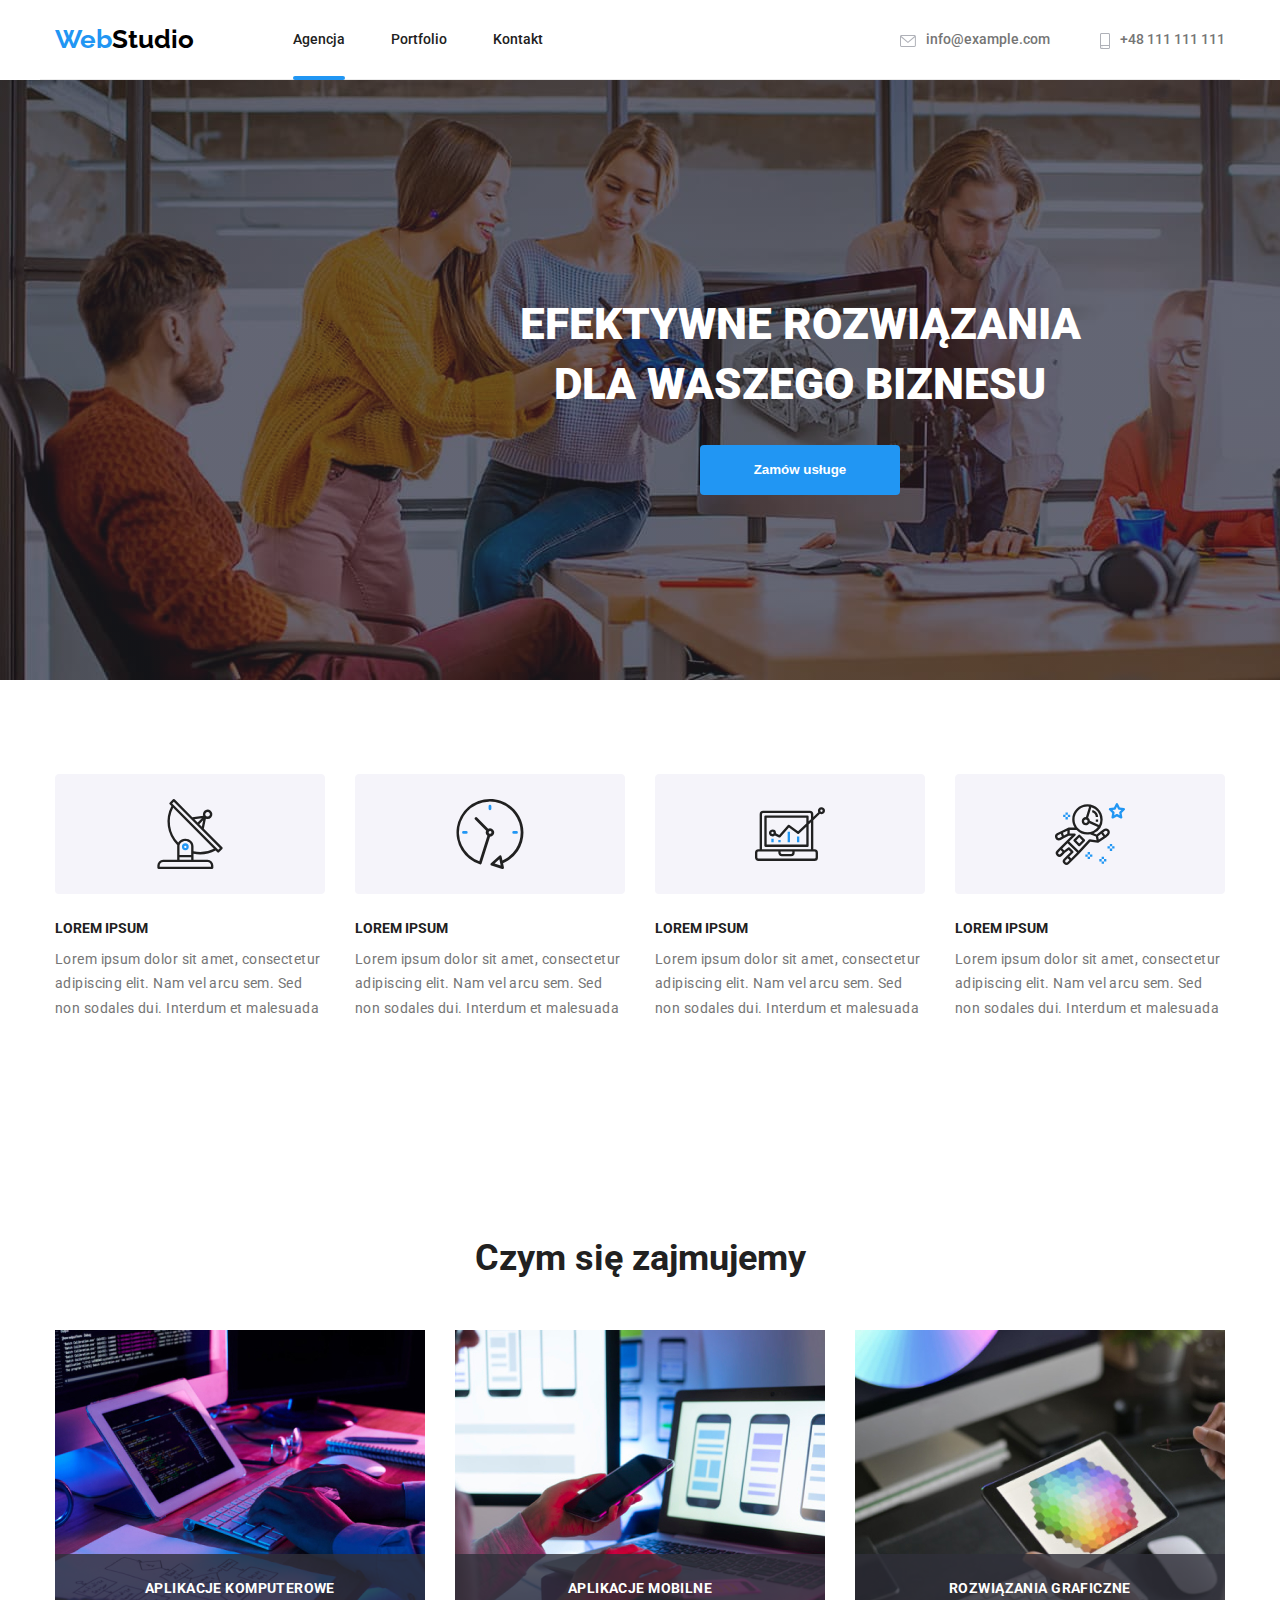
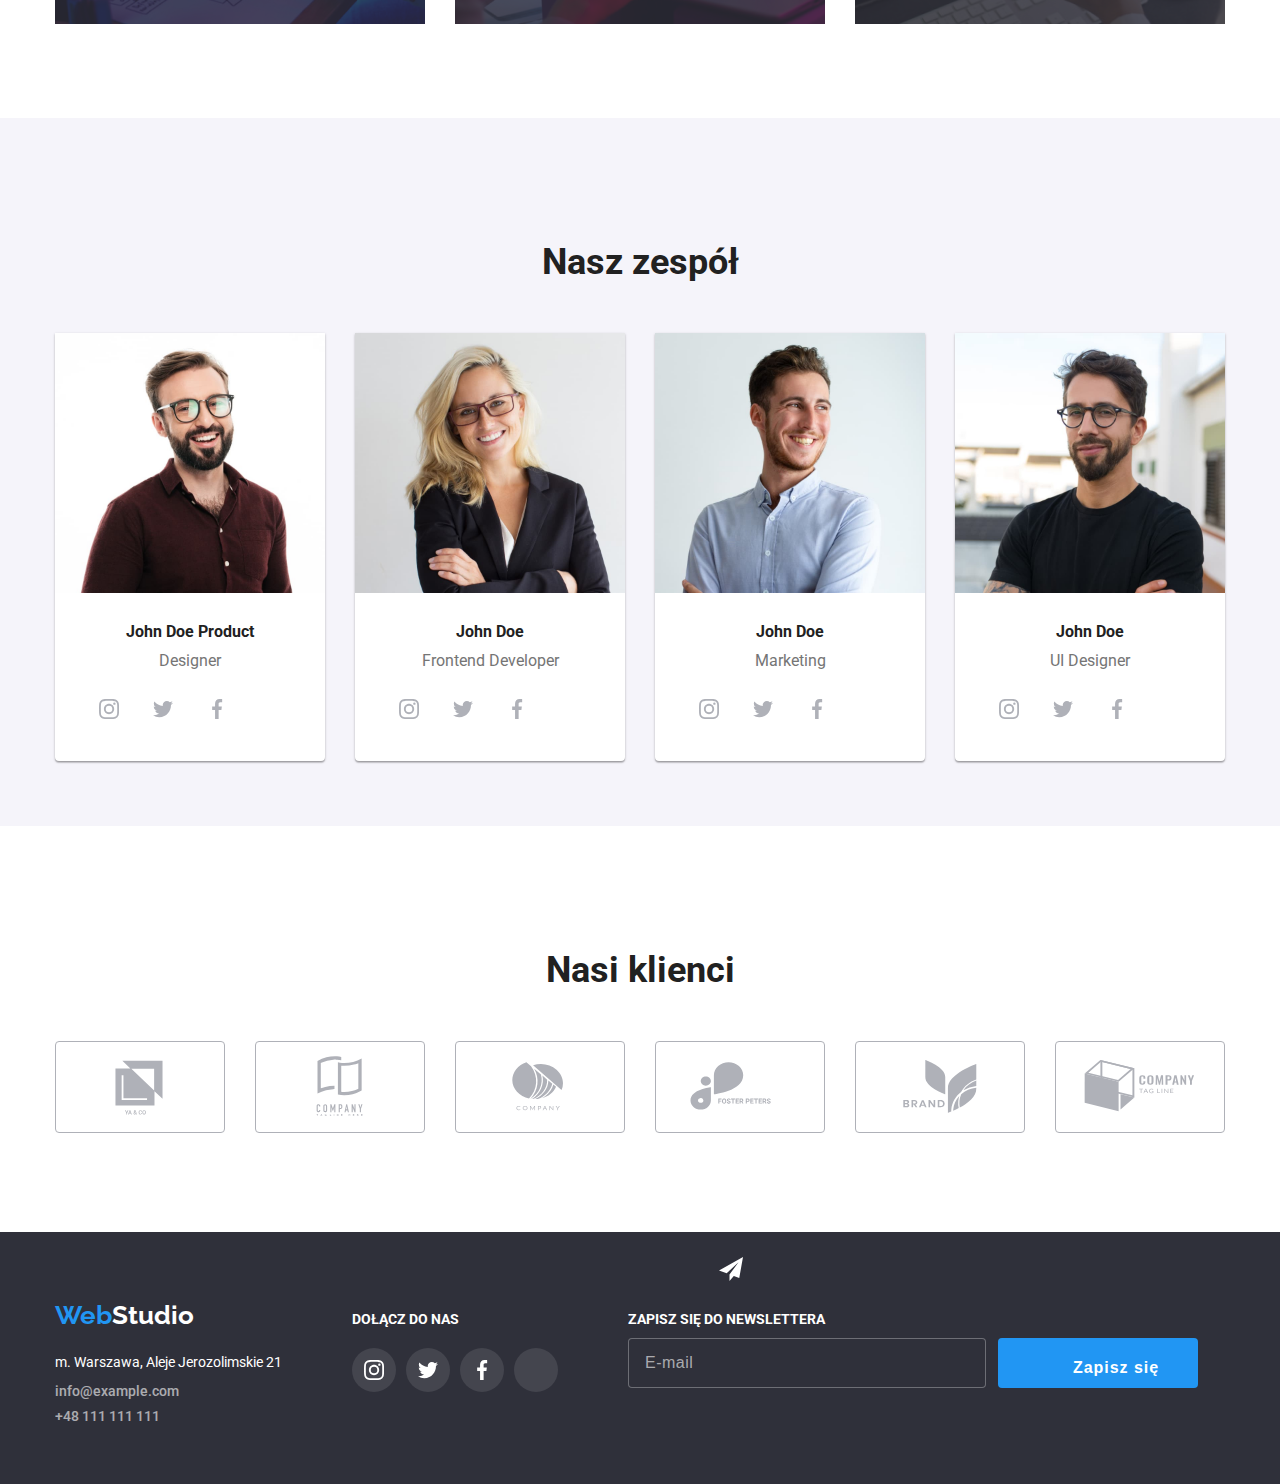
==== index.html @ 6139bc76 "update" ====
<!DOCTYPE html>
<html lang="pl">
  <head>
    <meta charset="UTF-8" />
    <meta http-equiv="X-UA-Compatible" content="IE=edge" />
    <meta name="viewport" content="width=>, initial-scale=1.0" />
    <title>Studio</title>

    <link rel="preconnect" href="https://fonts.googleapis.com" />
    <link rel="preconnect" href="https://fonts.gstatic.com" crossorigin />
    <link rel="preconnect" href="https://fonts.googleapis.com" />
    <link rel="preconnect" href="https://fonts.gstatic.com" crossorigin />
    <link rel="preconnect" href="https://fonts.googleapis.com" />
    <link rel="preconnect" href="https://fonts.gstatic.com" crossorigin />
    <link
      href="https://fonts.googleapis.com/css2?family=Raleway:wght@700&family=Roboto:wght@400;500;700;900&display=swap"
      rel="stylesheet"
    />
    <link
      href="./css/style.css"
      rel="stylesheet"
      href="https://github.com/sindresorhus/modern-normalize.git/modern-normalize.css"
    />
  </head>
  <body>
    <header class="page-menu container">
      <h3 class="logo">
        <a class="main-link" href="index.html"
          ><span class="logo-color">Web</span
          ><span class="logo-color-2">Studio</span></a
        >
      </h3>
      <nav>
        <ul class="menu-link">
          <li>
            <a class="link underbar" href="index.html">Agencja</a>
          </li>
          <li>
            <a class="link" href="portfolio.html">Portfolio</a>
          </li>
          <li>
            <a class="link" href="index.html">Kontakt</a>
          </li>
        </ul>
      </nav>
      <ul class="contact">
        <li class="active">
          <a class="link contact-link" href="mailto:info@example.com">
            <svg class="icon-contact" width="16" height="12">
              <use xlink:href="./images/icons.svg.svg#icon-envelope"></use>
            </svg>
            info@example.com</a
          >
        </li>
        <li class="active">
          <a class="link contact-link" href="tel:+48 111 111 111">
            <svg class="icon-contact icon-smartphone" width="10" height="16">
              <use xlink:href="./images/icons.svg.svg#icon-smartphone"></use>
            </svg>
            +48 111 111 111</a
          >
        </li>
      </ul>
    </header>
    <main>
      <section class="banner section">
        <div class="container">
          <h1 class="banner-text">
            EFEKTYWNE ROZWIĄZANIA<br />
            DLA WASZEGO BIZNESU
          </h1>
          <div class="bottom-box">
            <button
              type="button"
              class="button-block text-button"
              data-modal-open
            >
              <b>Zamów usługe</b>
            </button>
          </div>
        </div>
      </section>
      <section class="box-description section">
        <div class="container lorem-ipsum">
          <ul class="item-list">
            <li class="item">
              <svg class="icon" width="270" height="120">
                <use href="./images/icons.svg.svg#icon-antenna"></use>
              </svg>
              <h5>LOREM IPSUM</h5>
              <p class="lorem">
                Lorem ipsum dolor sit amet, consectetur adipiscing elit. Nam vel
                arcu sem. Sed non sodales dui. Interdum et malesuada
              </p>
            </li>
            <li class="item">
              <svg class="icon" width="270" height="120">
                <use href="./images/icons.svg.svg#icon-clock"></use>
              </svg>
              <h5>LOREM IPSUM</h5>
              <p class="lorem">
                Lorem ipsum dolor sit amet, consectetur adipiscing elit. Nam vel
                arcu sem. Sed non sodales dui. Interdum et malesuada
              </p>
            </li>

            <li class="item">
              <svg class="icon" width="270" height="120">
                <use href="./images/icons.svg.svg#icon-laptop"></use>
              </svg>
              <h5>LOREM IPSUM</h5>
              <p class="lorem">
                Lorem ipsum dolor sit amet, consectetur adipiscing elit. Nam vel
                arcu sem. Sed non sodales dui. Interdum et malesuada
              </p>
            </li>

            <li class="item">
              <svg class="icon" width="270" height="120">
                <use href="./images/icons.svg.svg#icon-cosmonaut"></use>
              </svg>
              <h5>LOREM IPSUM</h5>
              <p class="lorem">
                Lorem ipsum dolor sit amet, consectetur adipiscing elit. Nam vel
                arcu sem. Sed non sodales dui. Interdum et malesuada
              </p>
            </li>
          </ul>
        </div>
      </section>
      <section class="section">
        <div class="container">
          <h2>Czym się zajmujemy</h2>
          <ul class="image-list">
            <li class="image-item">
              <img
                src="images/photo1.jpg"
                alt="Pracujący programista przy biurku"
                width="370px"
                height="294px"
              />
              <p class="work-description">Aplikacje komputerowe</p>
            </li>
            <li class="image-item">
              <img
                src="images/photo2.jpg"
                alt="Designer opracowujący aplikację na smartfona"
                width="370px"
                height="294px"
              />
              <p class="work-description">Aplikacje mobilne</p>
            </li>
            <li class="image-item">
              <img
                src="images/photo3.jpg"
                alt="Projektowanie z wyborem koloru"
                width="370px"
                height="294px"
              />
              <p class="work-description">Rozwiązania graficzne</p>
            </li>
          </ul>
        </div>
      </section>
      <section class="our-team section">
        <div class="container">
          <h2>Nasz zespół</h2>
          <ul class="our-team-img">
            <li class="our-team-item">
              <figure class="card">
                <img
                  src="images/photo1.1.jpg"
                  alt="Zdjęcie  designera John Doe"
                  width="270px"
                  height="260px"
                />
                <figcaption>
                  <p class="name">
                    <span><b>John Doe Product</b></span>
                  </p>
                  <p class="name-description">Designer</p>
                  <ul class="social-list">
                    <li>
                      <svg class="social-media" width="44" height="44">
                        <use
                          href="./images/icons.svg.svg#icon-instagram"
                          width="20"
                          height="20"
                          x="12"
                          y="12"
                        ></use>
                      </svg>
                    </li>
                    <li>
                      <svg class="social-media" width="44" height="44">
                        <use
                          href="./images/icons.svg.svg#icon-twitter"
                          width="20"
                          height="20"
                          x="12"
                          y="12"
                        ></use>
                      </svg>
                    </li>
                    <li>
                      <svg class="social-media" width="44" height="44">
                        <use
                          href="./images/icons.svg.svg#icon-facebook"
                          width="20"
                          height="20"
                          x="12"
                          y="12"
                        ></use>
                      </svg>
                    </li>
                    <li>
                      <svg class="social-media" width="44" height="44">
                        <use
                          href="./images/icons.svg.svg#icon-linkedin"
                          width="20"
                          height="20"
                          x="12"
                          y="12"
                        ></use>
                      </svg>
                    </li>
                  </ul>
                </figcaption>
              </figure>
            </li>
            <li class="image-item-2">
              <figure class="card">
                <img
                  src="images/photo1.2.jpg"
                  alt="Zdjęcie  frontend developera John Doe"
                  width="270px"
                  height="260px"
                />
                <figcaption>
                  <p class="name">
                    <span><b>John Doe</b></span>
                  </p>
                  <p class="name-description">Frontend Developer</p>
                  <ul class="social-list">
                    <li>
                      <svg class="social-media" width="44" height="44">
                        <use
                          href="./images/icons.svg.svg#icon-instagram"
                          width="20"
                          height="20"
                          x="12"
                          y="12"
                        ></use>
                      </svg>
                    </li>
                    <li>
                      <svg class="social-media" width="44" height="44">
                        <use
                          href="./images/icons.svg.svg#icon-twitter"
                          width="20"
                          height="20"
                          x="12"
                          y="12"
                        ></use>
                      </svg>
                    </li>
                    <li>
                      <svg class="social-media" width="44" height="44">
                        <use
                          href="./images/icons.svg.svg#icon-facebook"
                          width="20"
                          height="20"
                          x="12"
                          y="12"
                        ></use>
                      </svg>
                    </li>
                    <li>
                      <svg class="social-media" width="44" height="44">
                        <use
                          href="./images/icons.svg.svg#icon-linkedin"
                          width="20"
                          height="20"
                          x="12"
                          y="12"
                        ></use>
                      </svg>
                    </li>
                  </ul>
                </figcaption>
              </figure>
            </li>
            <li class="image-item-2">
              <figure class="card">
                <img
                  src="images/photo1.3.jpg"
                  alt="Zdjęcie marketingowca John Doe"
                  width="270px"
                  height="260px"
                />
                <figcaption>
                  <p class="name">
                    <span><b>John Doe</b></span>
                  </p>
                  <p class="name-description">Marketing</p>
                  <ul class="social-list">
                    <li>
                      <svg class="social-media" width="44" height="44">
                        <use
                          href="./images/icons.svg.svg#icon-instagram"
                          width="20"
                          height="20"
                          x="12"
                          y="12"
                        ></use>
                      </svg>
                    </li>
                    <li>
                      <svg class="social-media" width="44" height="44">
                        <use
                          href="./images/icons.svg.svg#icon-twitter"
                          width="20"
                          height="20"
                          x="12"
                          y="12"
                        ></use>
                      </svg>
                    </li>
                    <li>
                      <svg class="social-media" width="44" height="44">
                        <use
                          href="./images/icons.svg.svg#icon-facebook"
                          width="20"
                          height="20"
                          x="12"
                          y="12"
                        ></use>
                      </svg>
                    </li>
                    <li>
                      <svg class="social-media" width="44" height="44">
                        <use
                          href="./images/icons.svg.svg#icon-linkedin"
                          width="20"
                          height="20"
                          x="12"
                          y="12"
                        ></use>
                      </svg>
                    </li>
                  </ul>
                </figcaption>
              </figure>
            </li>
            <li class="image-item-2">
              <figure class="card">
                <img
                  src="images/photo1.4.jpg"
                  alt="Zdjęcie UI designera John Doe"
                  width="270px"
                  height="260px"
                />
                <figcaption>
                  <p class="name">
                    <span><b>John Doe</b></span>
                  </p>
                  <p class="name-description">UI Designer</p>
                  <ul class="social-list">
                    <li>
                      <svg class="social-media" width="44" height="44">
                        <use
                          href="./images/icons.svg.svg#icon-instagram"
                          width="20"
                          height="20"
                          x="12"
                          y="12"
                        ></use>
                      </svg>
                    </li>
                    <li>
                      <svg class="social-media" width="44" height="44">
                        <use
                          href="./images/icons.svg.svg#icon-twitter"
                          width="20"
                          height="20"
                          x="12"
                          y="12"
                        ></use>
                      </svg>
                    </li>
                    <li>
                      <svg class="social-media" width="44" height="44">
                        <use
                          href="./images/icons.svg.svg#icon-facebook"
                          width="20"
                          height="20"
                          x="12"
                          y="12"
                        ></use>
                      </svg>
                    </li>
                    <li>
                      <svg class="social-media" width="44" height="44">
                        <use
                          href="./images/icons.svg.svg#icon-linkedin"
                          width="20"
                          height="20"
                          x="12"
                          y="12"
                        ></use>
                      </svg>
                    </li>
                  </ul>
                </figcaption>
              </figure>
            </li>
          </ul>
        </div>
      </section>
      <section class="section clients">
        <h2>Nasi klienci</h2>
        <ul class="clients-list">
          <li>
            <svg class="clients-svg" width="170" height="92">
              <use href="./images/icons.svg.svg#icon-Logo11"></use>
            </svg>
          </li>
          <li>
            <svg class="clients-svg" width="170" height="92">
              <use href="./images/icons.svg.svg#icon-Logo1"></use>
            </svg>
          </li>
          <li>
            <svg class="clients-svg" width="170" height="92">
              <use href="./images/icons.svg.svg#icon-Logo2"></use>
            </svg>
          </li>
          <li>
            <svg class="clients-svg" width="170" height="92">
              <use href="./images/icons.svg.svg#icon-Logo3"></use>
            </svg>
          </li>
          <li>
            <svg class="clients-svg" width="170" height="92">
              <use href="./images/icons.svg.svg#icon-Logo4"></use>
            </svg>
          </li>
          <li>
            <svg class="clients-svg" width="170" height="92">
              <use href="./images/icons.svg.svg#icon-Logo5"></use>
            </svg>
          </li>
        </ul>
      </section>
    </main>
    <footer class="footer-block">
      <div class="container">
        <div>
          <h3 class="logo-footer">
            <a class="main-link" href="index.html"
              ><span class="logo-color">Web</span
              ><span class="logo-color-3">Studio</span></a
            >
          </h3>
          <address>m. Warszawa, Aleje Jerozolimskie 21</address>
          <ul class="contact-footer">
            <li>
              <a class="link" href="mailto:info@example.com"
                >info@example.com</a
              >
            </li>
            <li>
              <a class="link" href="tel:+48 111 111 111">+48 111 111 111</a>
            </li>
          </ul>
        </div>
        <div>
          <h5 class="headline-ftr">DOŁĄCZ DO NAS</h5>
          <ul class="social-list-ftr">
            <li>
              <svg class="social-media-ftr" width="44" height="44">
                <use
                  href="./images/icons.svg.svg#icon-instagram"
                  width="20"
                  height="20"
                  x="12"
                  y="12"
                ></use>
              </svg>
            </li>
            <li>
              <svg class="social-media-ftr" width="44" height="44">
                <use
                  href="./images/icons.svg.svg#icon-twitter"
                  width="20"
                  height="20"
                  x="12"
                  y="12"
                ></use>
              </svg>
            </li>
            <li>
              <svg class="social-media-ftr" width="44" height="44">
                <use
                  href="./images/icons.svg.svg#icon-facebook"
                  width="20"
                  height="20"
                  x="12"
                  y="12"
                ></use>
              </svg>
            </li>
            <li>
              <svg class="social-media-ftr" width="44" height="44">
                <use
                  href="./images/icons.svg#icon-linkedin"
                  width="20"
                  height="20"
                  x="12"
                  y="12"
                ></use>
              </svg>
            </li>
          </ul>
        </div>
        <form class="footer-form">
          <h5 class="headline-ftr">Zapisz się do newslettera</h5>
          <label>
            <input
              class="footer-frame placeholder-txt"
              type="email"
              name="e-mail"
              placeholder="E-mail"
            />
            <button class="footer-btn" type="submit">Zapisz się</button>
            <svg class="svg-send" width="24" height="24">
              <use href="./images/icons.svg#icon-send"></use>
            </svg>
          </label>
        </form>
      </div>
    </footer>
    <div class="backdrop is-hidden" data-modal>
      <div class="modal">
        <button type="button" class="close-btn" data-modal-close>X</button>
        <form class="modal-form">
          <p class="form-hd">Zostaw swoje dane w formularzu poniżej</p>
          <label class="label form-txt" for="user_name"
            >Imie
            <svg class="form-svg person" width="18" height="18">
              <use href="./images/icons.svg#icon-person"></use>
            </svg>
            <input id="user_name" type="name" name="imie" class="frame" />
          </label>

          <label class="label form-txt" for="user_phone"
            >Telefon
            <svg class="form-svg phone" width="18" height="18">
              <use href="images/icons.svg#icon-phone"></use>
            </svg>
            <input id="user_phone" type="tel" name="telefon" class="frame" />
          </label>

          <label class="label form-txt" for="user_email"
            >Email
            <svg class="form-svg email" width="15" height="12">
              <use href="images/icons.svg#icon-email"></use>
            </svg>
            <input id="user_email" type="email" name="email" class="frame" />
          </label>

          <label class="label form-txt" for="user_text">Komentarz</label>
          <textarea
            class="frame frame-coment"
            name="komentarz"
            placeholder="Wprowadź tekst"
          ></textarea>
          <div class="form-checkbox">
            <input
              class="chbox"
              id="user-policy"
              type="checkbox"
              name="policy"
            />
            <label class="form-txt-down" for="user-policy">
              Oświadczam iż akceptuję
              <a class="blue-txt" href="#">Regulamin</a> i
              <a class="blue-txt" href="#">Politykę Prywatności.</a>
            </label>
          </div>
          <button class="form-btn text-btn" type="submit">Wyślij</button>
        </form>
      </div>
    </div>
    <script src="./modal.js"></script>
  </body>
</html>
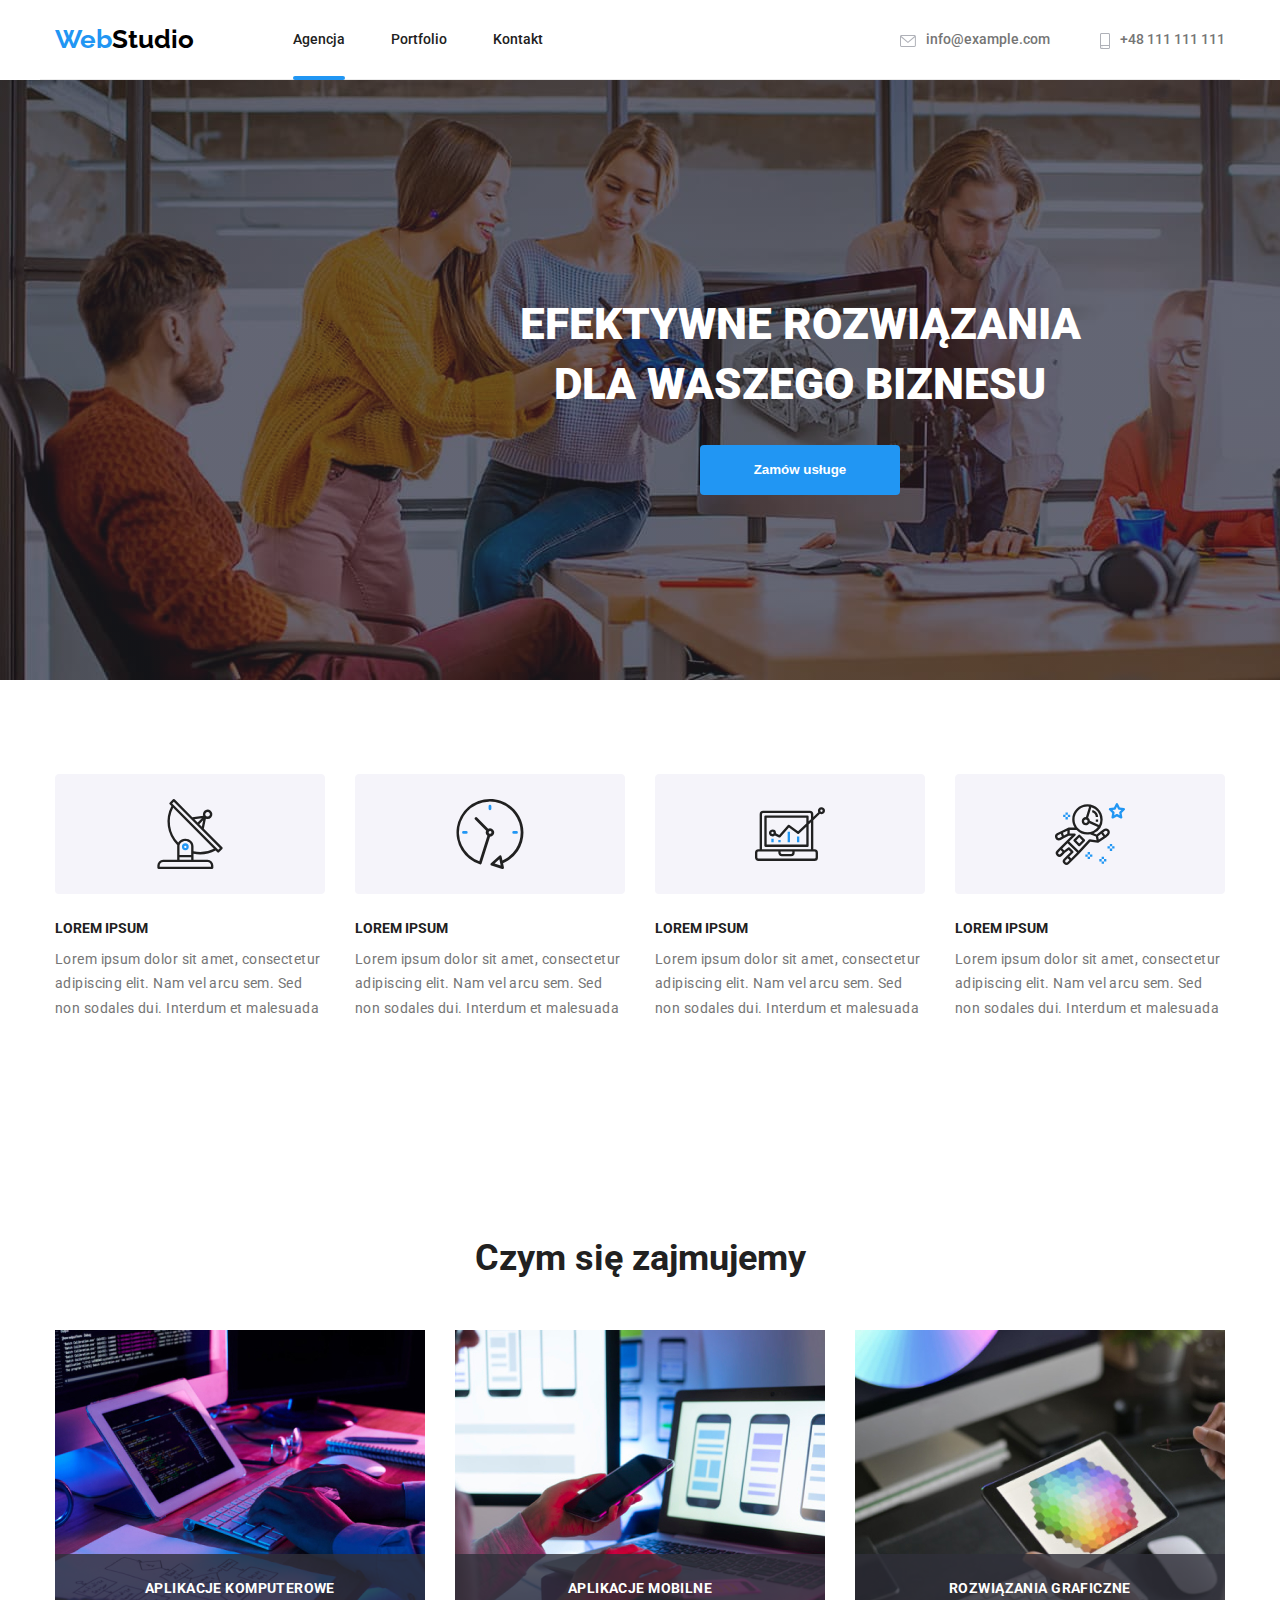
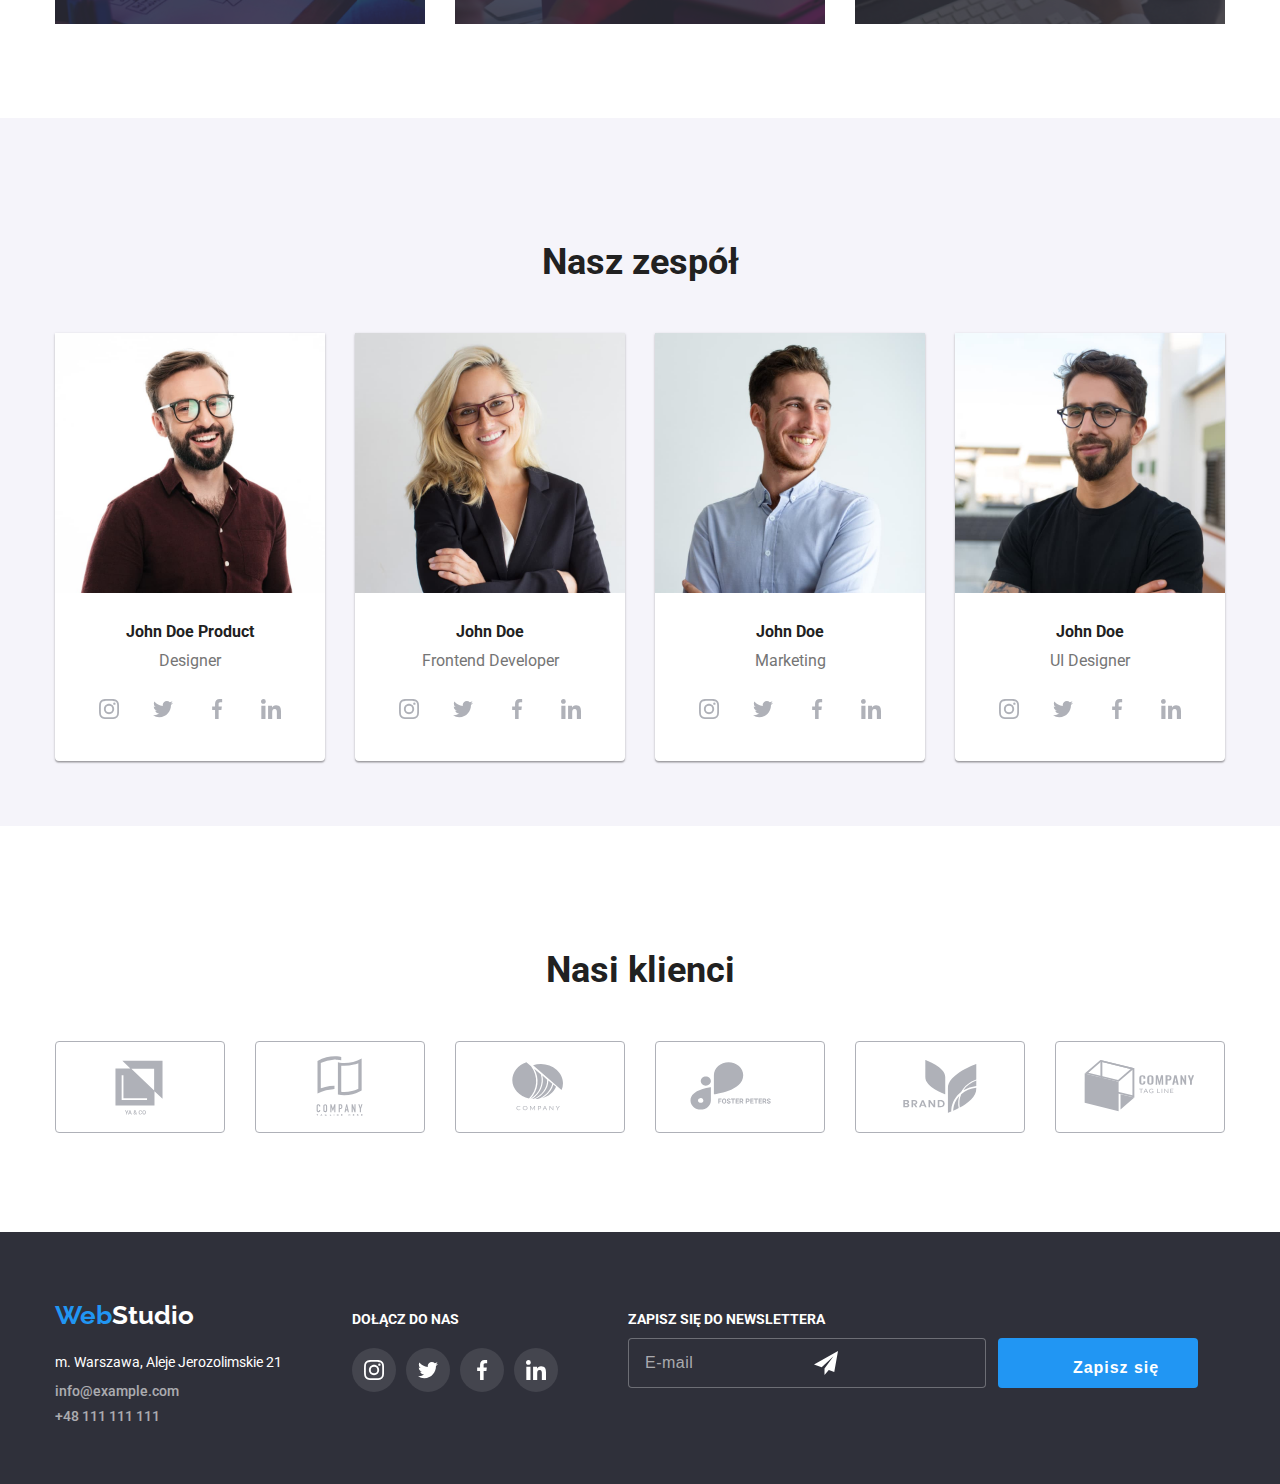
==== commit 14b3ba06: "update" ====
--- a/index.html
+++ b/index.html
@@ -513,7 +513,7 @@
             <li>
               <svg class="social-media-ftr" width="44" height="44">
                 <use
-                  href="./images/icons.svg#icon-linkedin"
+                  href="./images/icons.svg.svg#icon-linkedin"
                   width="20"
                   height="20"
                   x="12"
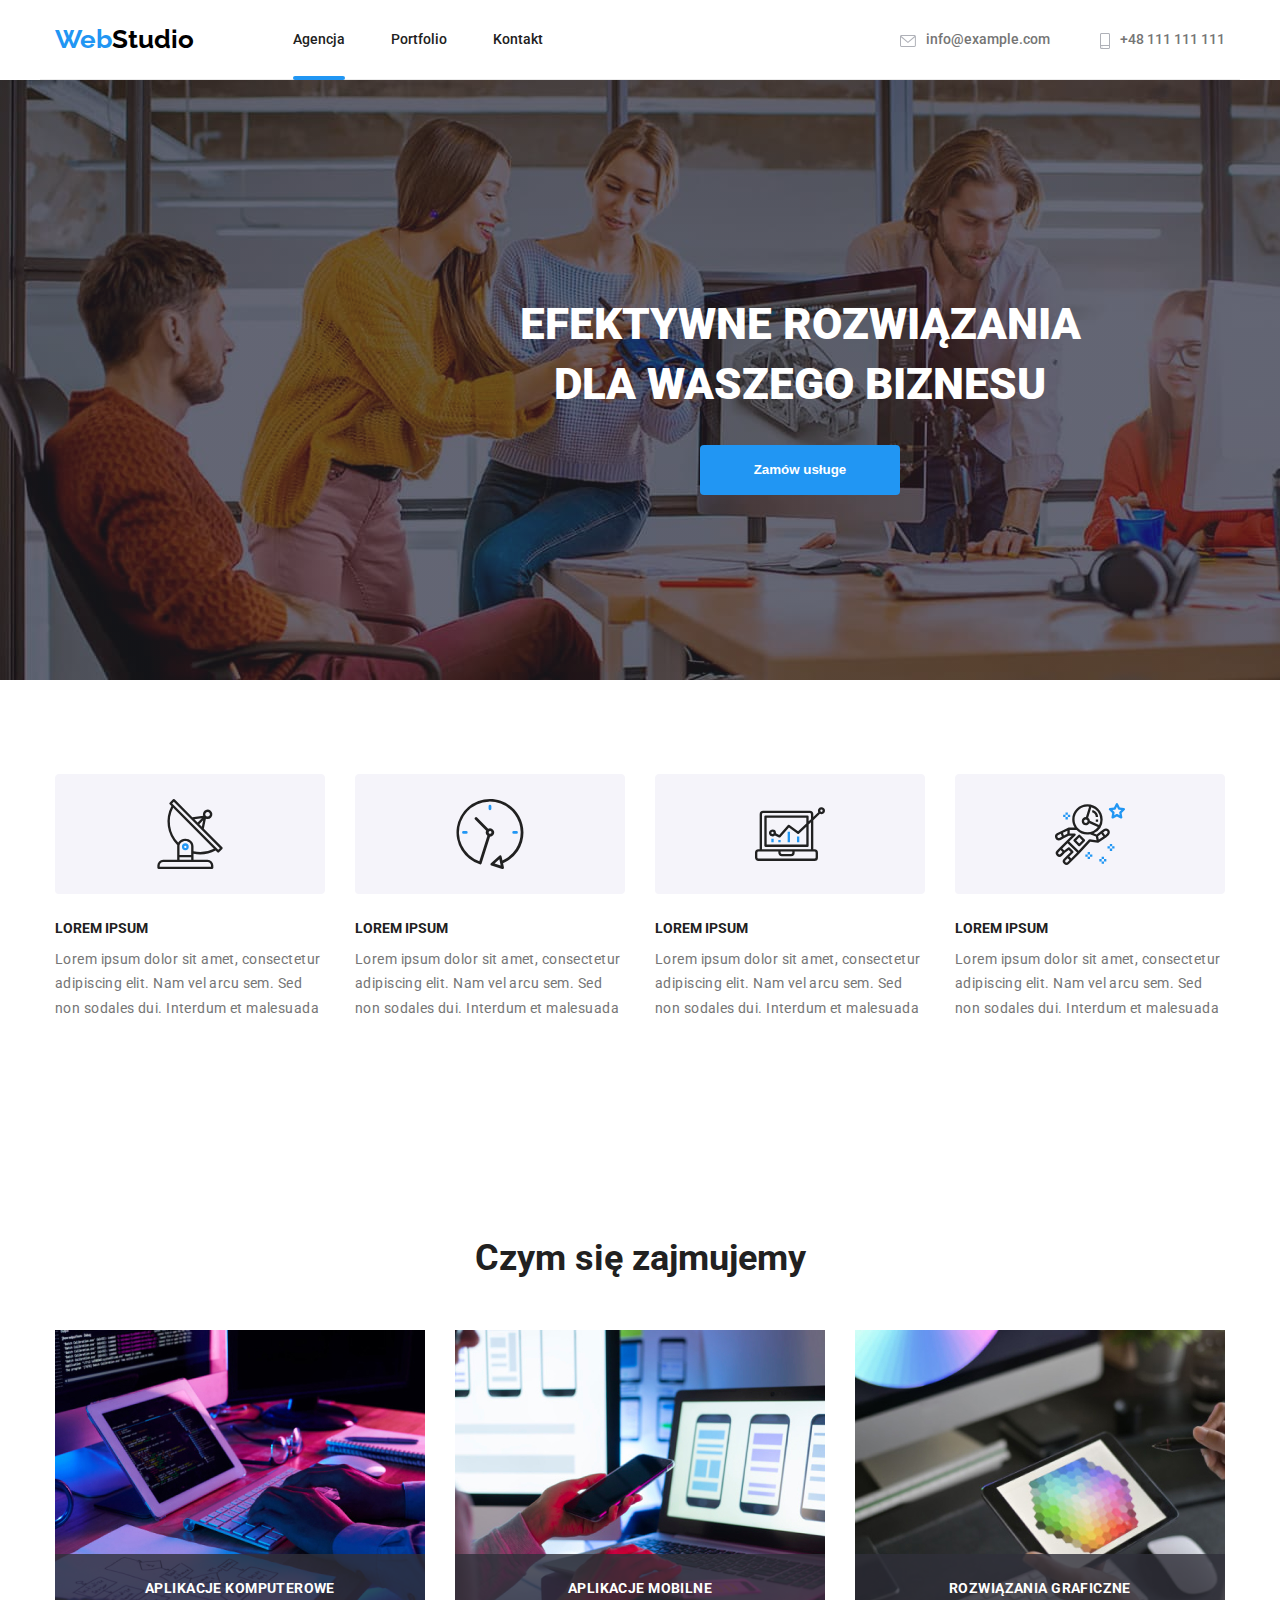
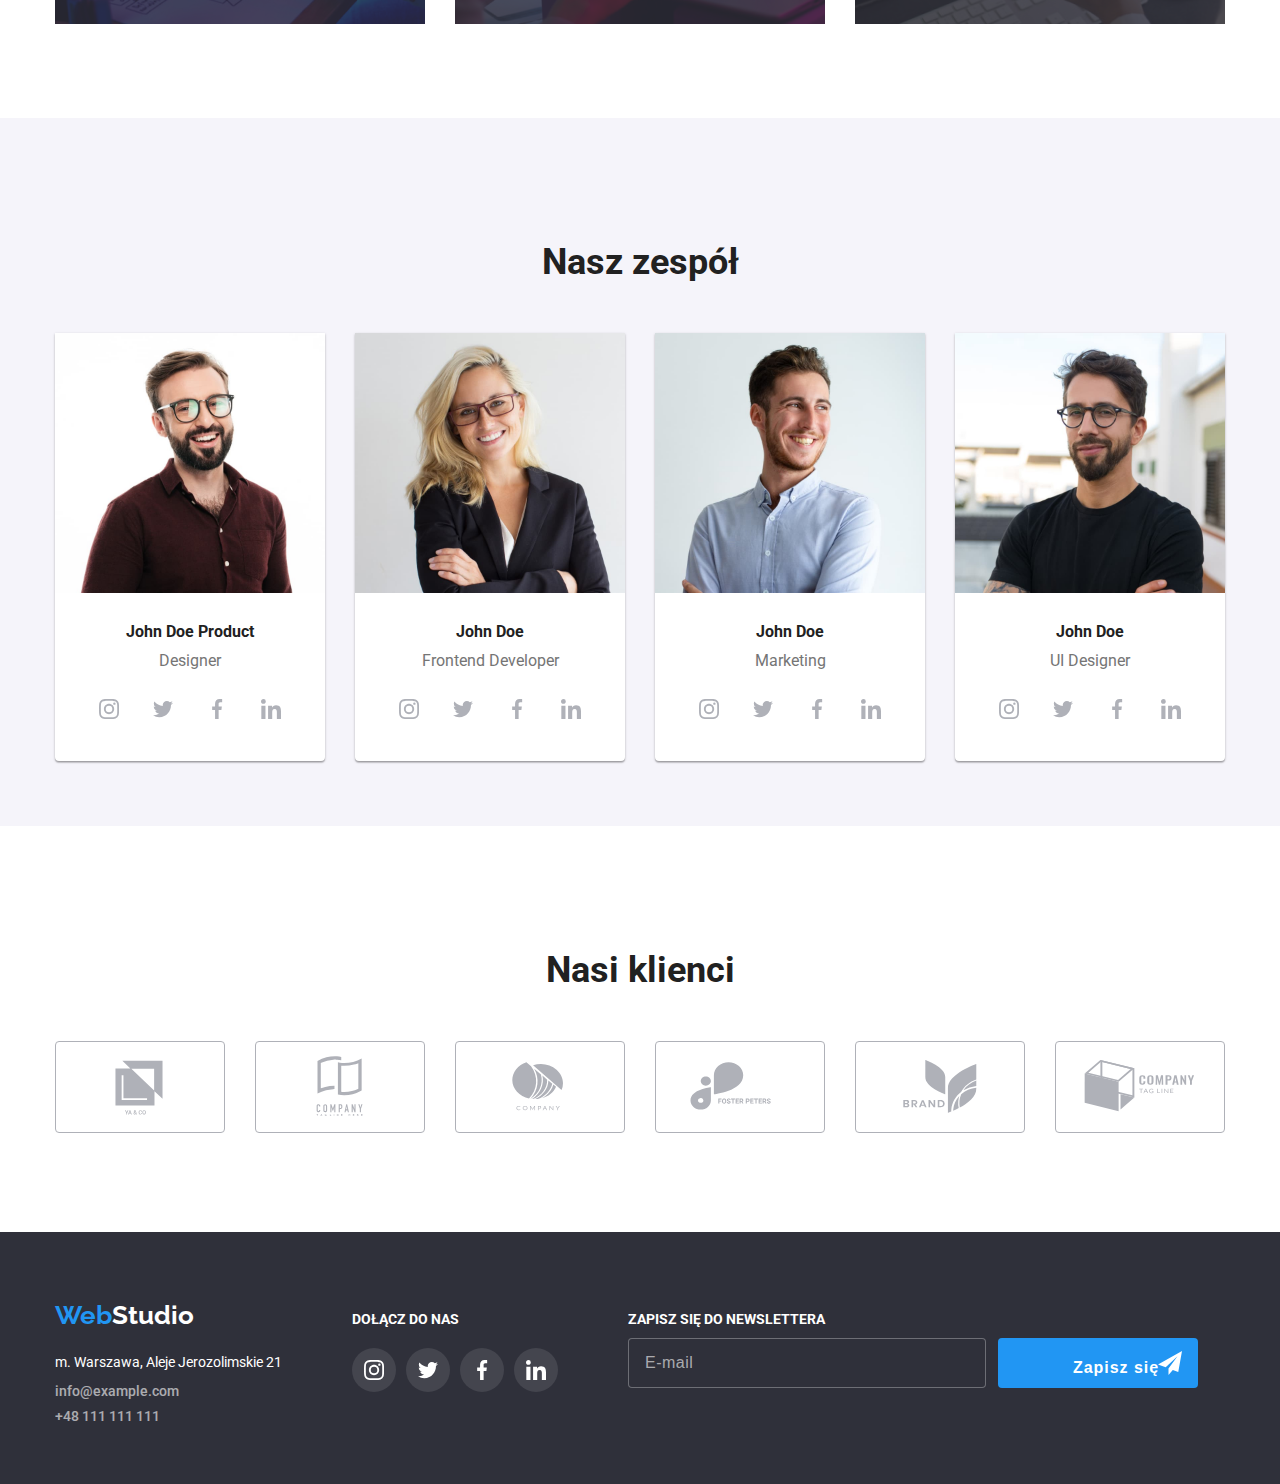
==== commit aa92072c: "up" ====
--- a/index.html
+++ b/index.html
@@ -532,10 +532,12 @@
               name="e-mail"
               placeholder="E-mail"
             />
-            <button class="footer-btn" type="submit">Zapisz się</button>
-            <svg class="svg-send" width="24" height="24">
-              <use href="./images/icons.svg#icon-send"></use>
-            </svg>
+            <button class="footer-btn" type="submit">
+              Zapisz się
+              <svg class="svg-send" width="24" height="24">
+                <use href="./images/icons.svg#icon-send"></use>
+              </svg>
+            </button>
           </label>
         </form>
       </div>
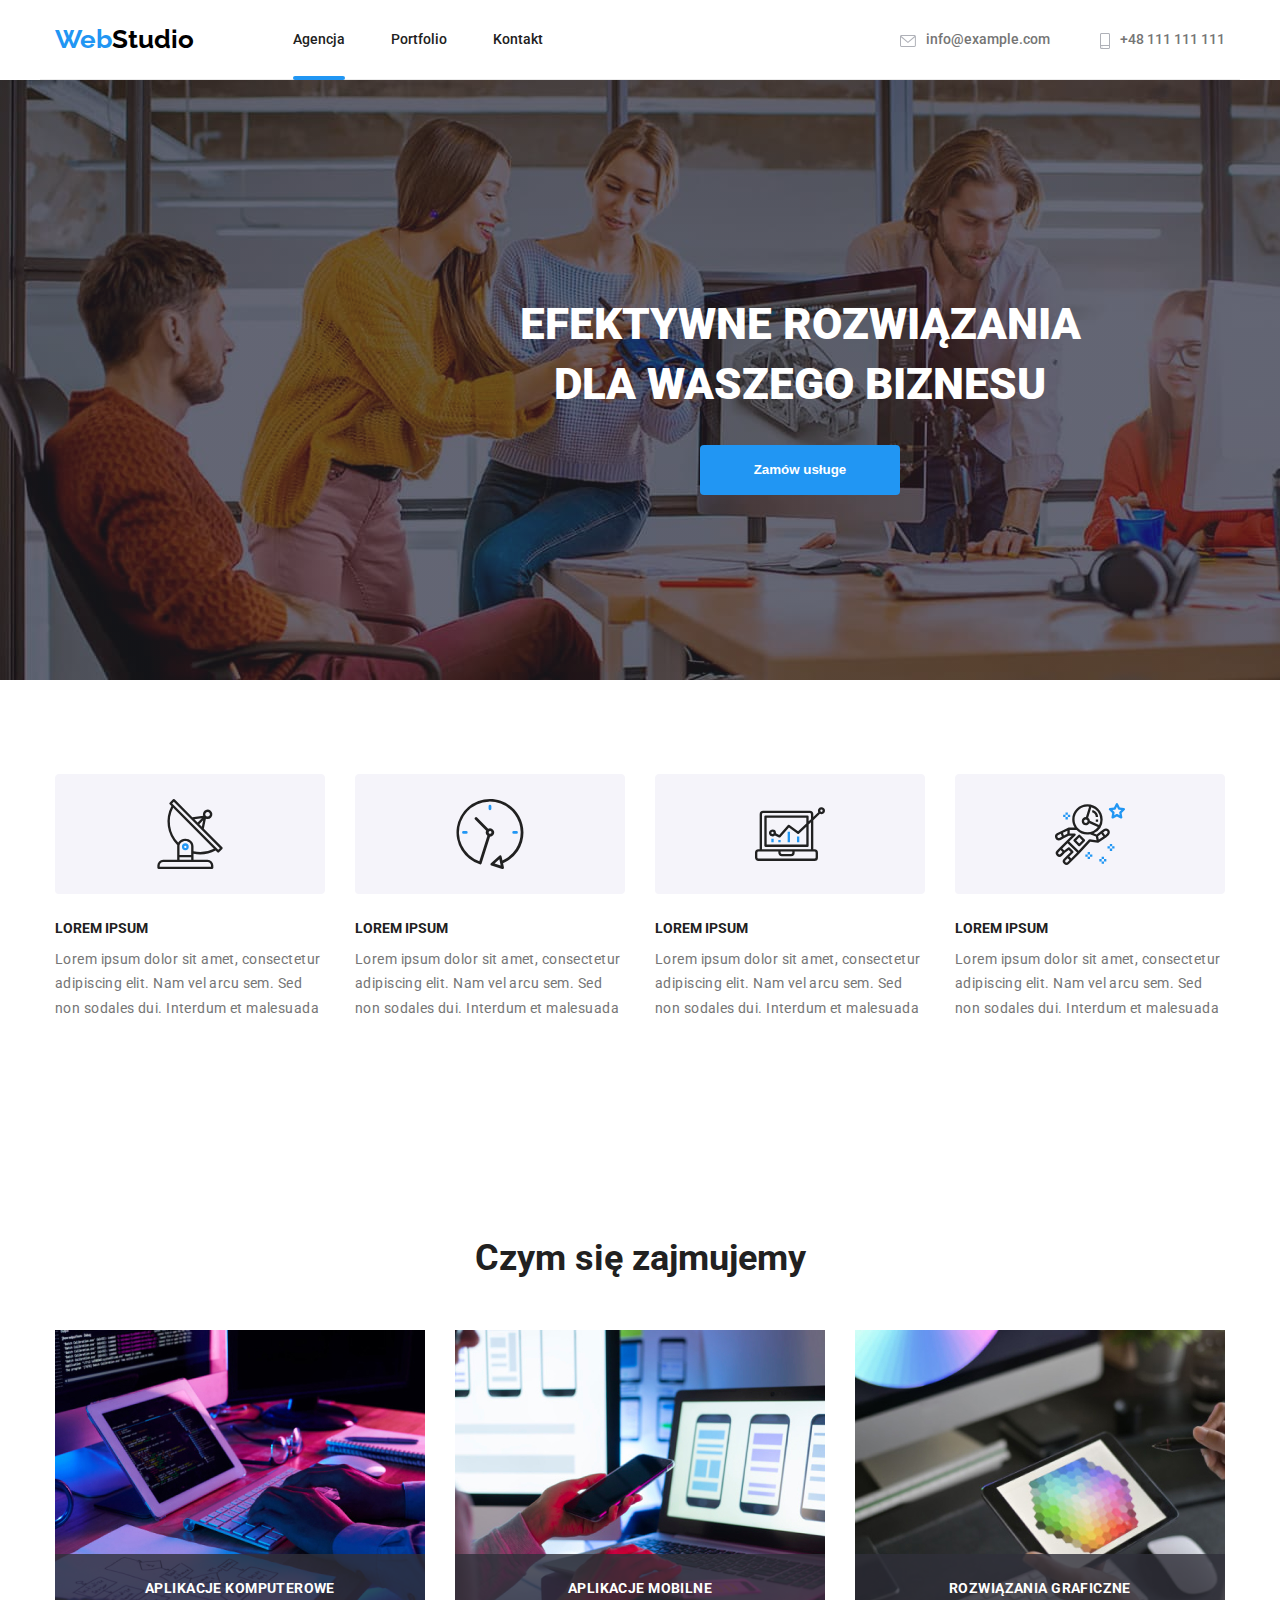
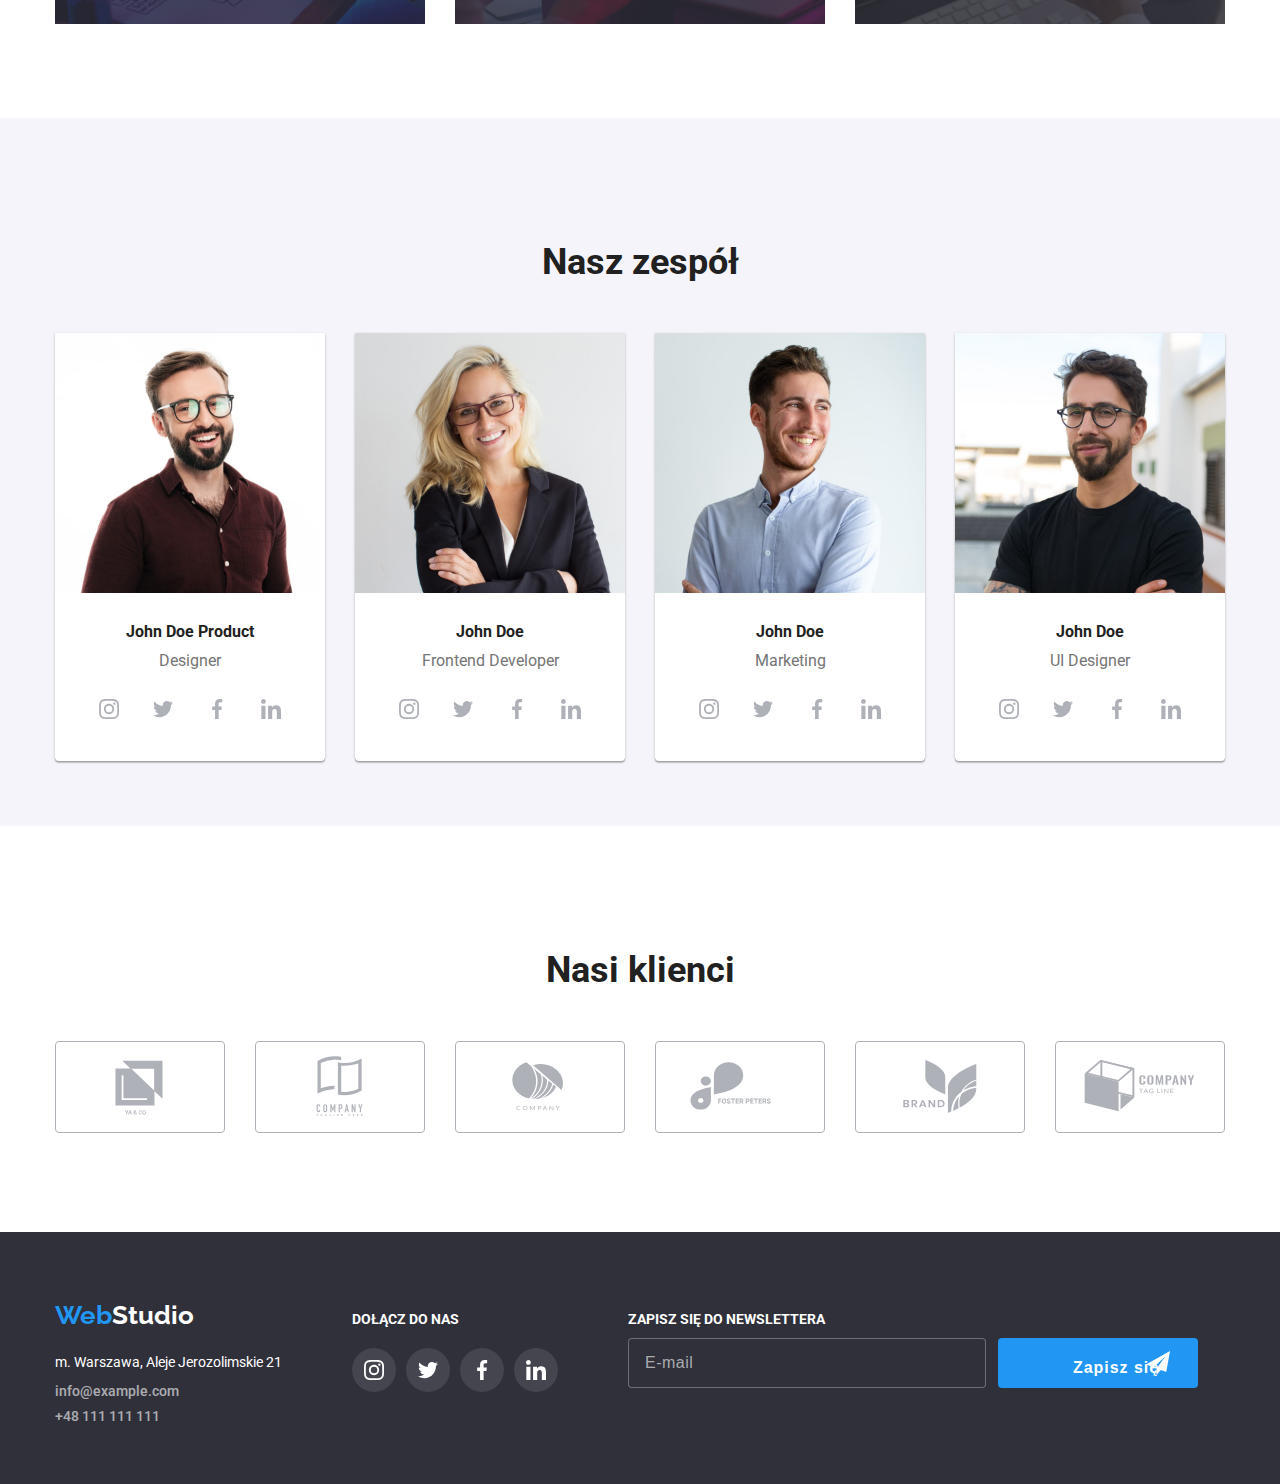
==== commit 8ac1011d: "up" ====
--- a/index.html
+++ b/index.html
@@ -47,7 +47,7 @@
         <li class="active">
           <a class="link contact-link" href="mailto:info@example.com">
             <svg class="icon-contact" width="16" height="12">
-              <use xlink:href="./images/icons.svg.svg#icon-envelope"></use>
+              <use xlink:href="./images/icons.svg#icon-envelope"></use>
             </svg>
             info@example.com</a
           >
@@ -55,7 +55,7 @@
         <li class="active">
           <a class="link contact-link" href="tel:+48 111 111 111">
             <svg class="icon-contact icon-smartphone" width="10" height="16">
-              <use xlink:href="./images/icons.svg.svg#icon-smartphone"></use>
+              <use xlink:href="./images/icons.svg#icon-smartphone"></use>
             </svg>
             +48 111 111 111</a
           >
@@ -85,7 +85,7 @@
           <ul class="item-list">
             <li class="item">
               <svg class="icon" width="270" height="120">
-                <use href="./images/icons.svg.svg#icon-antenna"></use>
+                <use href="./images/icons.svg#icon-antenna"></use>
               </svg>
               <h5>LOREM IPSUM</h5>
               <p class="lorem">
@@ -95,7 +95,7 @@
             </li>
             <li class="item">
               <svg class="icon" width="270" height="120">
-                <use href="./images/icons.svg.svg#icon-clock"></use>
+                <use href="./images/icons.svg#icon-clock"></use>
               </svg>
               <h5>LOREM IPSUM</h5>
               <p class="lorem">
@@ -106,7 +106,7 @@
 
             <li class="item">
               <svg class="icon" width="270" height="120">
-                <use href="./images/icons.svg.svg#icon-laptop"></use>
+                <use href="./images/icons.svg#icon-laptop"></use>
               </svg>
               <h5>LOREM IPSUM</h5>
               <p class="lorem">
@@ -117,7 +117,7 @@
 
             <li class="item">
               <svg class="icon" width="270" height="120">
-                <use href="./images/icons.svg.svg#icon-cosmonaut"></use>
+                <use href="./images/icons.svg#icon-cosmonaut"></use>
               </svg>
               <h5>LOREM IPSUM</h5>
               <p class="lorem">
@@ -183,40 +183,40 @@
                     <li>
                       <svg class="social-media" width="44" height="44">
                         <use
-                          href="./images/icons.svg.svg#icon-instagram"
-                          width="20"
-                          height="20"
-                          x="12"
-                          y="12"
-                        ></use>
-                      </svg>
-                    </li>
-                    <li>
-                      <svg class="social-media" width="44" height="44">
-                        <use
-                          href="./images/icons.svg.svg#icon-twitter"
-                          width="20"
-                          height="20"
-                          x="12"
-                          y="12"
-                        ></use>
-                      </svg>
-                    </li>
-                    <li>
-                      <svg class="social-media" width="44" height="44">
-                        <use
-                          href="./images/icons.svg.svg#icon-facebook"
-                          width="20"
-                          height="20"
-                          x="12"
-                          y="12"
-                        ></use>
-                      </svg>
-                    </li>
-                    <li>
-                      <svg class="social-media" width="44" height="44">
-                        <use
-                          href="./images/icons.svg.svg#icon-linkedin"
+                          href="./images/icons.svg#icon-instagram"
+                          width="20"
+                          height="20"
+                          x="12"
+                          y="12"
+                        ></use>
+                      </svg>
+                    </li>
+                    <li>
+                      <svg class="social-media" width="44" height="44">
+                        <use
+                          href="./images/icons.svg#icon-twitter"
+                          width="20"
+                          height="20"
+                          x="12"
+                          y="12"
+                        ></use>
+                      </svg>
+                    </li>
+                    <li>
+                      <svg class="social-media" width="44" height="44">
+                        <use
+                          href="./images/icons.svg#icon-facebook"
+                          width="20"
+                          height="20"
+                          x="12"
+                          y="12"
+                        ></use>
+                      </svg>
+                    </li>
+                    <li>
+                      <svg class="social-media" width="44" height="44">
+                        <use
+                          href="./images/icons.svg#icon-linkedin"
                           width="20"
                           height="20"
                           x="12"
@@ -245,40 +245,40 @@
                     <li>
                       <svg class="social-media" width="44" height="44">
                         <use
-                          href="./images/icons.svg.svg#icon-instagram"
-                          width="20"
-                          height="20"
-                          x="12"
-                          y="12"
-                        ></use>
-                      </svg>
-                    </li>
-                    <li>
-                      <svg class="social-media" width="44" height="44">
-                        <use
-                          href="./images/icons.svg.svg#icon-twitter"
-                          width="20"
-                          height="20"
-                          x="12"
-                          y="12"
-                        ></use>
-                      </svg>
-                    </li>
-                    <li>
-                      <svg class="social-media" width="44" height="44">
-                        <use
-                          href="./images/icons.svg.svg#icon-facebook"
-                          width="20"
-                          height="20"
-                          x="12"
-                          y="12"
-                        ></use>
-                      </svg>
-                    </li>
-                    <li>
-                      <svg class="social-media" width="44" height="44">
-                        <use
-                          href="./images/icons.svg.svg#icon-linkedin"
+                          href="./images/icons.svg#icon-instagram"
+                          width="20"
+                          height="20"
+                          x="12"
+                          y="12"
+                        ></use>
+                      </svg>
+                    </li>
+                    <li>
+                      <svg class="social-media" width="44" height="44">
+                        <use
+                          href="./images/icons.svg#icon-twitter"
+                          width="20"
+                          height="20"
+                          x="12"
+                          y="12"
+                        ></use>
+                      </svg>
+                    </li>
+                    <li>
+                      <svg class="social-media" width="44" height="44">
+                        <use
+                          href="./images/icons.svg#icon-facebook"
+                          width="20"
+                          height="20"
+                          x="12"
+                          y="12"
+                        ></use>
+                      </svg>
+                    </li>
+                    <li>
+                      <svg class="social-media" width="44" height="44">
+                        <use
+                          href="./images/icons.svg#icon-linkedin"
                           width="20"
                           height="20"
                           x="12"
@@ -307,40 +307,40 @@
                     <li>
                       <svg class="social-media" width="44" height="44">
                         <use
-                          href="./images/icons.svg.svg#icon-instagram"
-                          width="20"
-                          height="20"
-                          x="12"
-                          y="12"
-                        ></use>
-                      </svg>
-                    </li>
-                    <li>
-                      <svg class="social-media" width="44" height="44">
-                        <use
-                          href="./images/icons.svg.svg#icon-twitter"
-                          width="20"
-                          height="20"
-                          x="12"
-                          y="12"
-                        ></use>
-                      </svg>
-                    </li>
-                    <li>
-                      <svg class="social-media" width="44" height="44">
-                        <use
-                          href="./images/icons.svg.svg#icon-facebook"
-                          width="20"
-                          height="20"
-                          x="12"
-                          y="12"
-                        ></use>
-                      </svg>
-                    </li>
-                    <li>
-                      <svg class="social-media" width="44" height="44">
-                        <use
-                          href="./images/icons.svg.svg#icon-linkedin"
+                          href="./images/icons.svg#icon-instagram"
+                          width="20"
+                          height="20"
+                          x="12"
+                          y="12"
+                        ></use>
+                      </svg>
+                    </li>
+                    <li>
+                      <svg class="social-media" width="44" height="44">
+                        <use
+                          href="./images/icons.svg#icon-twitter"
+                          width="20"
+                          height="20"
+                          x="12"
+                          y="12"
+                        ></use>
+                      </svg>
+                    </li>
+                    <li>
+                      <svg class="social-media" width="44" height="44">
+                        <use
+                          href="./images/icons.svg#icon-facebook"
+                          width="20"
+                          height="20"
+                          x="12"
+                          y="12"
+                        ></use>
+                      </svg>
+                    </li>
+                    <li>
+                      <svg class="social-media" width="44" height="44">
+                        <use
+                          href="./images/icons.svg#icon-linkedin"
                           width="20"
                           height="20"
                           x="12"
@@ -369,40 +369,40 @@
                     <li>
                       <svg class="social-media" width="44" height="44">
                         <use
-                          href="./images/icons.svg.svg#icon-instagram"
-                          width="20"
-                          height="20"
-                          x="12"
-                          y="12"
-                        ></use>
-                      </svg>
-                    </li>
-                    <li>
-                      <svg class="social-media" width="44" height="44">
-                        <use
-                          href="./images/icons.svg.svg#icon-twitter"
-                          width="20"
-                          height="20"
-                          x="12"
-                          y="12"
-                        ></use>
-                      </svg>
-                    </li>
-                    <li>
-                      <svg class="social-media" width="44" height="44">
-                        <use
-                          href="./images/icons.svg.svg#icon-facebook"
-                          width="20"
-                          height="20"
-                          x="12"
-                          y="12"
-                        ></use>
-                      </svg>
-                    </li>
-                    <li>
-                      <svg class="social-media" width="44" height="44">
-                        <use
-                          href="./images/icons.svg.svg#icon-linkedin"
+                          href="./images/icons.svg#icon-instagram"
+                          width="20"
+                          height="20"
+                          x="12"
+                          y="12"
+                        ></use>
+                      </svg>
+                    </li>
+                    <li>
+                      <svg class="social-media" width="44" height="44">
+                        <use
+                          href="./images/icons.svg#icon-twitter"
+                          width="20"
+                          height="20"
+                          x="12"
+                          y="12"
+                        ></use>
+                      </svg>
+                    </li>
+                    <li>
+                      <svg class="social-media" width="44" height="44">
+                        <use
+                          href="./images/icons.svg#icon-facebook"
+                          width="20"
+                          height="20"
+                          x="12"
+                          y="12"
+                        ></use>
+                      </svg>
+                    </li>
+                    <li>
+                      <svg class="social-media" width="44" height="44">
+                        <use
+                          href="./images/icons.svg#icon-linkedin"
                           width="20"
                           height="20"
                           x="12"
@@ -422,32 +422,32 @@
         <ul class="clients-list">
           <li>
             <svg class="clients-svg" width="170" height="92">
-              <use href="./images/icons.svg.svg#icon-Logo11"></use>
+              <use href="./images/icons.svg#icon-Logo11"></use>
             </svg>
           </li>
           <li>
             <svg class="clients-svg" width="170" height="92">
-              <use href="./images/icons.svg.svg#icon-Logo1"></use>
+              <use href="./images/icons.svg#icon-Logo1"></use>
             </svg>
           </li>
           <li>
             <svg class="clients-svg" width="170" height="92">
-              <use href="./images/icons.svg.svg#icon-Logo2"></use>
+              <use href="./images/icons.svg#icon-Logo2"></use>
             </svg>
           </li>
           <li>
             <svg class="clients-svg" width="170" height="92">
-              <use href="./images/icons.svg.svg#icon-Logo3"></use>
+              <use href="./images/icons.svg#icon-Logo3"></use>
             </svg>
           </li>
           <li>
             <svg class="clients-svg" width="170" height="92">
-              <use href="./images/icons.svg.svg#icon-Logo4"></use>
+              <use href="./images/icons.svg#icon-Logo4"></use>
             </svg>
           </li>
           <li>
             <svg class="clients-svg" width="170" height="92">
-              <use href="./images/icons.svg.svg#icon-Logo5"></use>
+              <use href="./images/icons.svg#icon-Logo5"></use>
             </svg>
           </li>
         </ul>
@@ -480,7 +480,7 @@
             <li>
               <svg class="social-media-ftr" width="44" height="44">
                 <use
-                  href="./images/icons.svg.svg#icon-instagram"
+                  href="./images/icons.svg#icon-instagram"
                   width="20"
                   height="20"
                   x="12"
@@ -491,7 +491,7 @@
             <li>
               <svg class="social-media-ftr" width="44" height="44">
                 <use
-                  href="./images/icons.svg.svg#icon-twitter"
+                  href="./images/icons.svg#icon-twitter"
                   width="20"
                   height="20"
                   x="12"
@@ -502,7 +502,7 @@
             <li>
               <svg class="social-media-ftr" width="44" height="44">
                 <use
-                  href="./images/icons.svg.svg#icon-facebook"
+                  href="./images/icons.svg#icon-facebook"
                   width="20"
                   height="20"
                   x="12"
@@ -513,7 +513,7 @@
             <li>
               <svg class="social-media-ftr" width="44" height="44">
                 <use
-                  href="./images/icons.svg.svg#icon-linkedin"
+                  href="../images/icons.svg#icon-linkedin"
                   width="20"
                   height="20"
                   x="12"
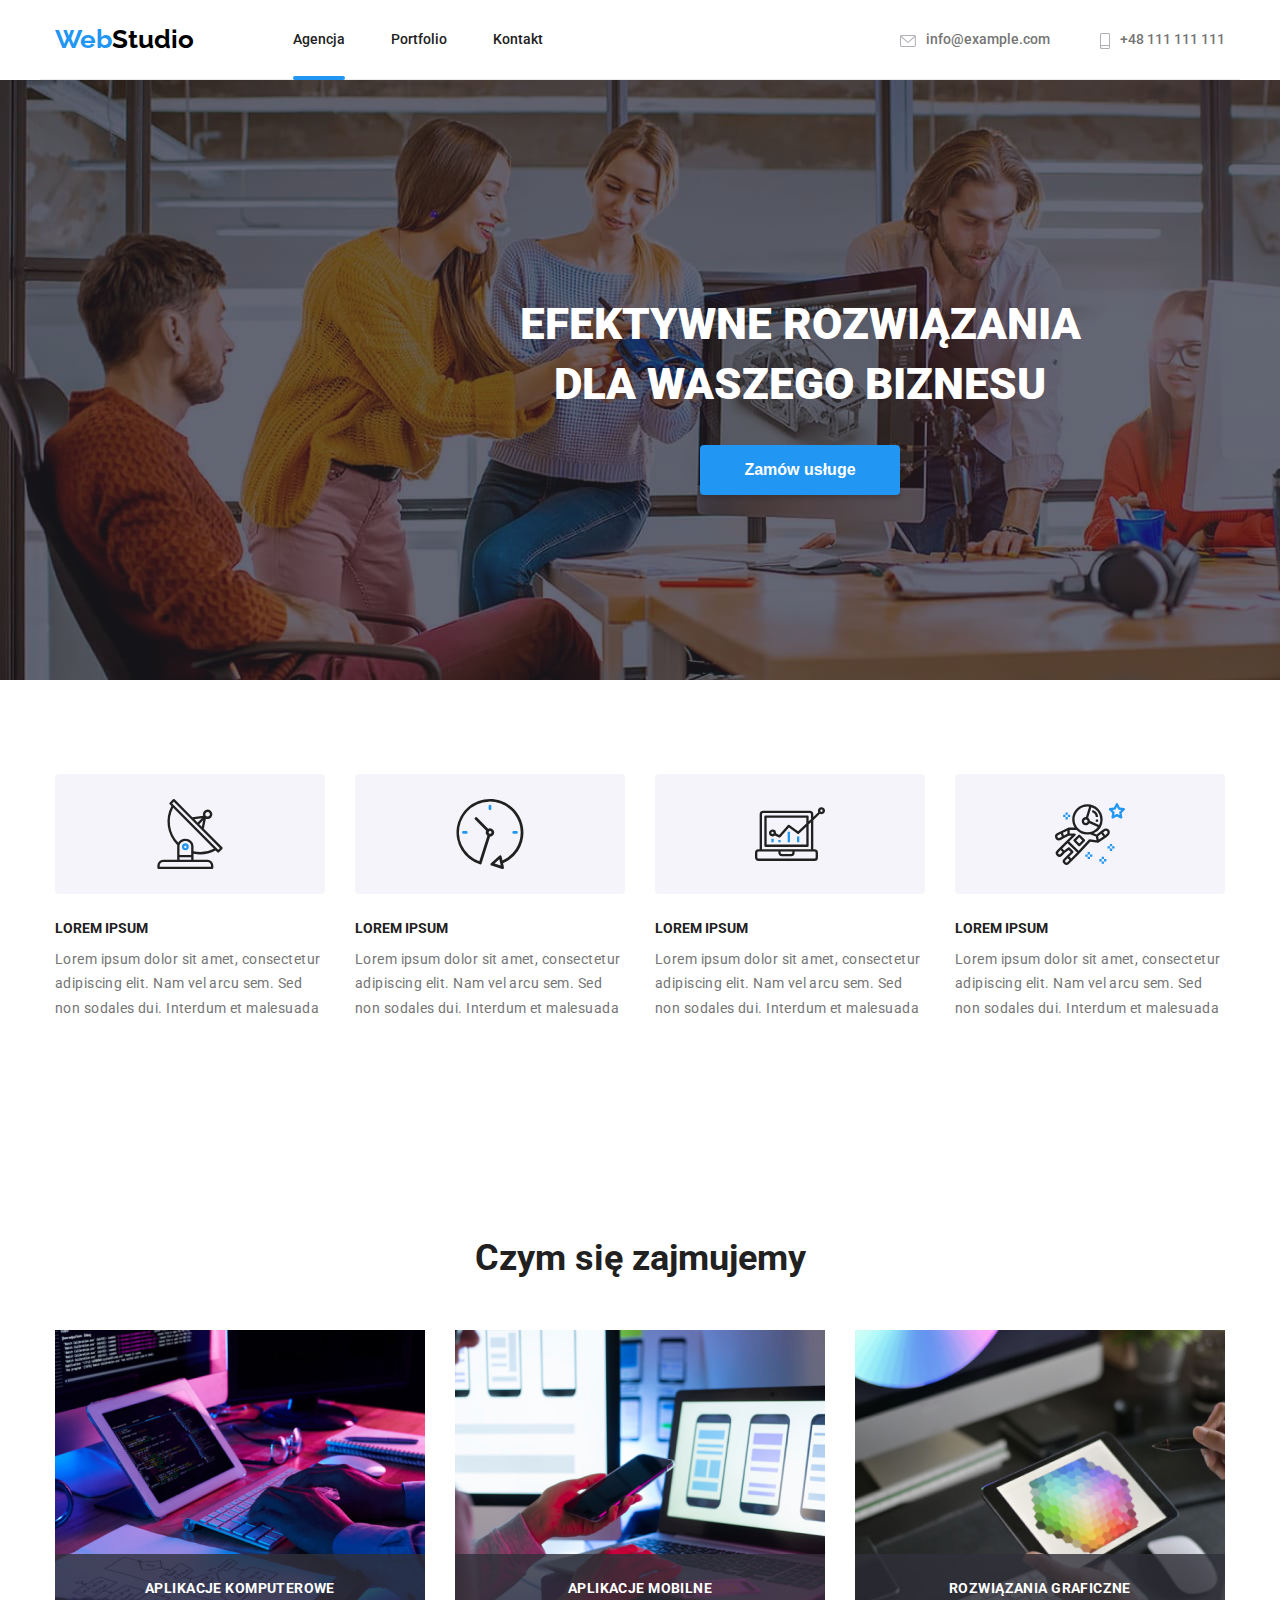
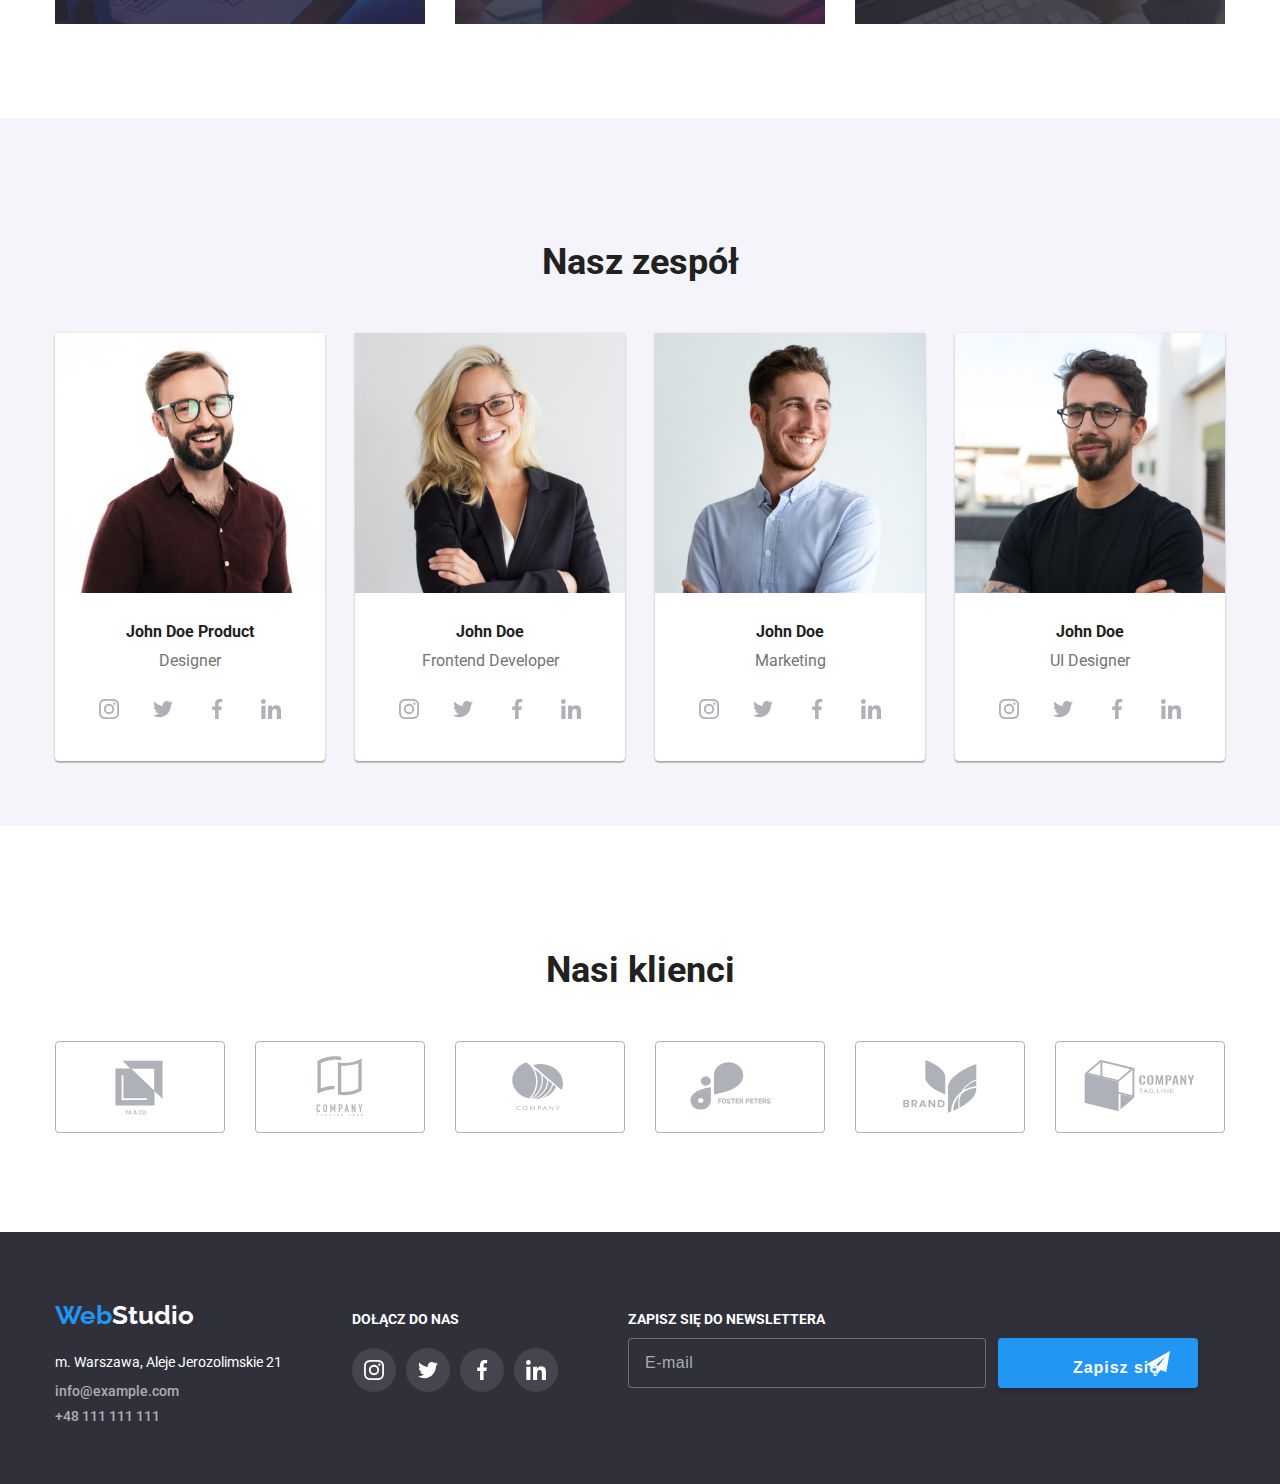
==== commit eae9b372: "update css" ====
--- a/index.html
+++ b/index.html
@@ -69,15 +69,9 @@
             EFEKTYWNE ROZWIĄZANIA<br />
             DLA WASZEGO BIZNESU
           </h1>
-          <div class="bottom-box">
-            <button
-              type="button"
-              class="button-block text-button"
-              data-modal-open
-            >
-              <b>Zamów usługe</b>
-            </button>
-          </div>
+          <button class="button-block" type="button" data-modal-open>
+            Zamów usługe
+          </button>
         </div>
       </section>
       <section class="box-description section">
@@ -513,7 +507,7 @@
             <li>
               <svg class="social-media-ftr" width="44" height="44">
                 <use
-                  href="../images/icons.svg#icon-linkedin"
+                  href="./images/icons.svg#icon-linkedin"
                   width="20"
                   height="20"
                   x="12"
@@ -586,11 +580,11 @@
             />
             <label class="form-txt-down" for="user-policy">
               Oświadczam iż akceptuję
-              <a class="blue-txt" href="#">Regulamin</a> i
-              <a class="blue-txt" href="#">Politykę Prywatności.</a>
+              <a class="blue-txt" href="#"> Regulamin</a> i
+              <a class="blue-txt" href="#"> Politykę Prywatności.</a>
             </label>
           </div>
-          <button class="form-btn text-btn" type="submit">Wyślij</button>
+          <button class="form-btn" type="submit">Wyślij</button>
         </form>
       </div>
     </div>
